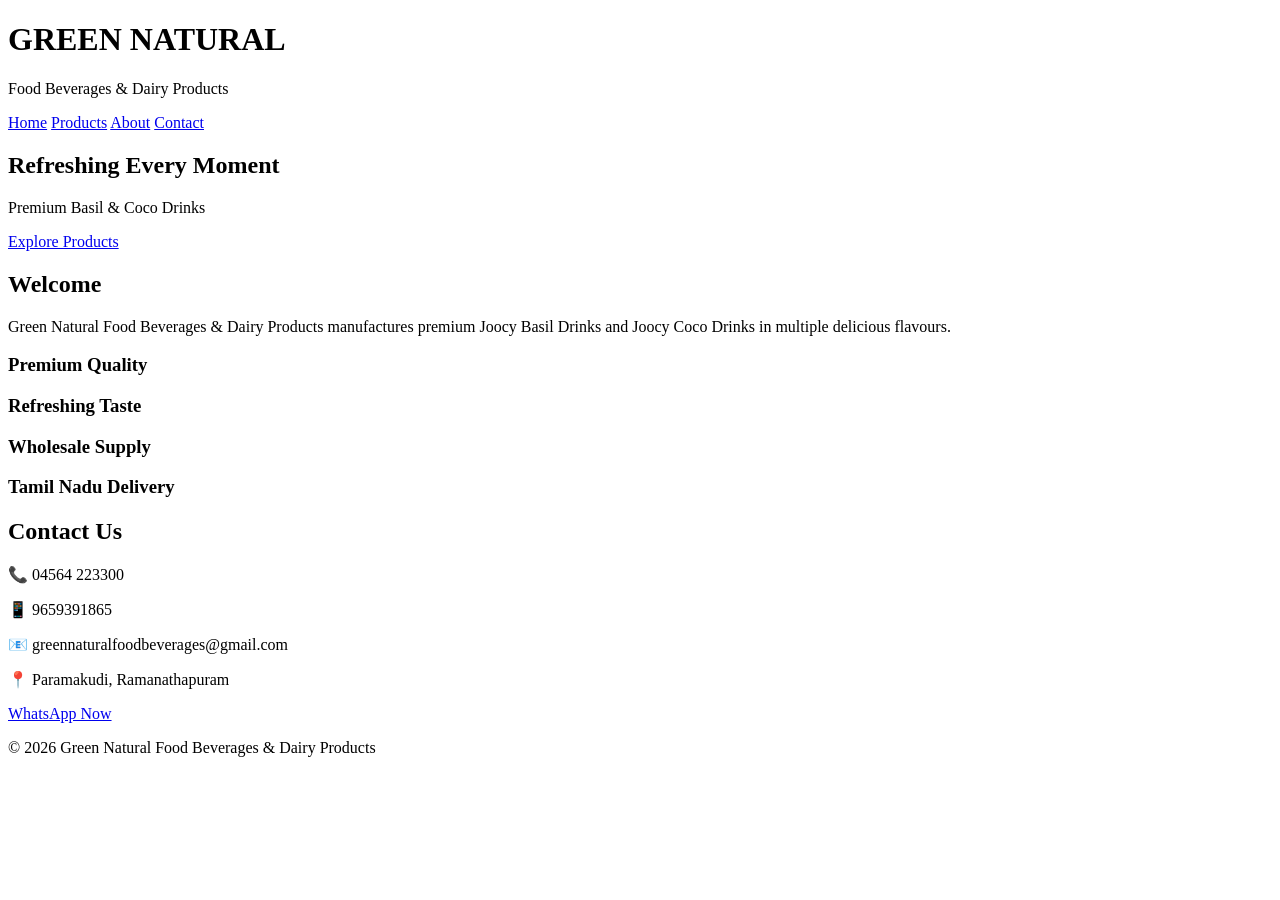
==== index.html @ 1c882a79 "Add files via upload" ====
<!doctype html>
<html lang="en">
  <head>
    <meta charset="UTF-8" />

    <meta name="viewport" content="width=device-width, initial-scale=1.0" />

    <title>Green Natural Food Beverages & Dairy Products</title>

    <meta
      name="description"
      content="Green Natural Food Beverages & Dairy Products - Joocy Basil Drink, Joocy Coco Drink, Wholesale & Retail."
    />

    <meta
      name="keywords"
      content="Joocy Basil, Basil Drink, Coco Drink, Nata De Coco, Juice Wholesale, Paramakudi, Tamil Nadu"
    />

    <link rel="stylesheet" href="css/style.css" />

    <link rel="stylesheet" href="css/animation.css" />
  </head>

  <body>
    <header>
      <div class="logo">
        <h1>GREEN NATURAL</h1>

        <p>Food Beverages & Dairy Products</p>
      </div>

      <nav>
        <a href="#">Home</a>

        <a href="products.html">Products</a>

        <a href="about.html">About</a>

        <a href="contact.html">Contact</a>
      </nav>
    </header>

    <section class="hero">
      <div class="overlay">
        <h2>Refreshing Every Moment</h2>

        <p>Premium Basil & Coco Drinks</p>

        <a href="products.html" class="btn">Explore Products</a>
      </div>
    </section>

    <section class="welcome">
      <h2>Welcome</h2>

      <p>
        Green Natural Food Beverages & Dairy Products manufactures premium Joocy
        Basil Drinks and Joocy Coco Drinks in multiple delicious flavours.
      </p>
    </section>

    <section class="features">
      <div class="box">
        <h3>Premium Quality</h3>
      </div>

      <div class="box">
        <h3>Refreshing Taste</h3>
      </div>

      <div class="box">
        <h3>Wholesale Supply</h3>
      </div>

      <div class="box">
        <h3>Tamil Nadu Delivery</h3>
      </div>
    </section>

    <section class="contact">
      <h2>Contact Us</h2>

      <p>📞 04564 223300</p>

      <p>📱 9659391865</p>

      <p>📧 greennaturalfoodbeverages@gmail.com</p>

      <p>📍 Paramakudi, Ramanathapuram</p>

      <a href="https://wa.me/919659391865" class="whatsapp"> WhatsApp Now </a>
    </section>

    <footer>
      <p>© 2026 Green Natural Food Beverages & Dairy Products</p>
    </footer>

    <script src="js/app.js"></script>
  </body>
</html>
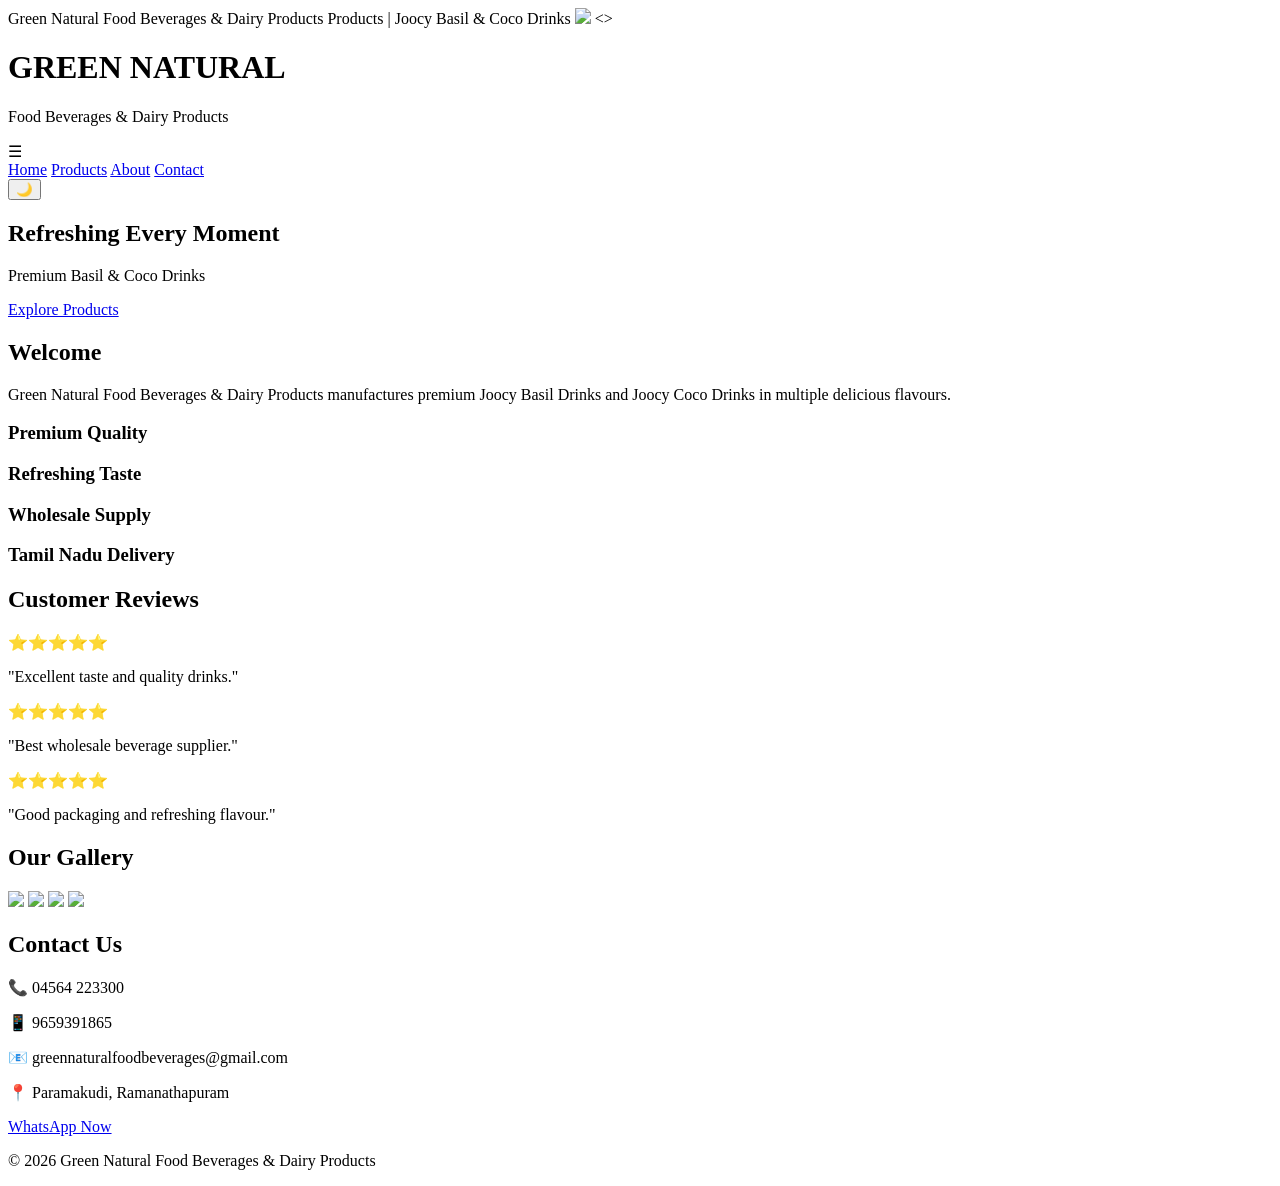
==== commit 9ac74aec: "Add files via upload" ====
--- a/index.html
+++ b/index.html
@@ -5,7 +5,12 @@
 
     <meta name="viewport" content="width=device-width, initial-scale=1.0" />
 
-    <title>Green Natural Food Beverages & Dairy Products</title>
+    <title1>Green Natural Food Beverages & Dairy Products</title1>
+    <title2>
+      <title>Contact | Green Natural Food Beverages</title>
+
+      Products | Joocy Basil & Coco Drinks
+    </title2>
 
     <meta
       name="description"
@@ -17,12 +22,20 @@
       content="Joocy Basil, Basil Drink, Coco Drink, Nata De Coco, Juice Wholesale, Paramakudi, Tamil Nadu"
     />
 
-    <link rel="stylesheet" href="css/style.css" />
+    <link rel="stylesheet" href="./css/style.css" />
 
-    <link rel="stylesheet" href="css/animation.css" />
+    <link rel="stylesheet" href="./css/animation.css" />
+    <link rel="icon" href="favicon.png" />
+    <meta name="theme-color" content="#6CFF8F" />
+
+    <link rel="preconnect" href="https://fonts.googleapis.com" />
+
+    <link rel="preconnect" href="https://fonts.gstatic.com" crossorigin />
+    <img loading="lazy" src="images/orange.jpg" />
   </head>
 
   <body>
+    <>
     <header>
       <div class="logo">
         <h1>GREEN NATURAL</h1>
@@ -30,8 +43,10 @@
         <p>Food Beverages & Dairy Products</p>
       </div>
 
-      <nav>
-        <a href="#">Home</a>
+      <div class="menu-btn" onclick="openMenu()">☰</div>
+
+      <nav id="navbar">
+        <a href="index.html">Home</a>
 
         <a href="products.html">Products</a>
 
@@ -39,6 +54,8 @@
 
         <a href="contact.html">Contact</a>
       </nav>
+
+      <button id="theme">🌙</button>
     </header>
 
     <section class="hero">
@@ -77,7 +94,42 @@
         <h3>Tamil Nadu Delivery</h3>
       </div>
     </section>
+    <section class="reviews">
+      <h2>Customer Reviews</h2>
 
+      <div class="review-box">
+        <div>
+          ⭐⭐⭐⭐⭐
+
+          <p>"Excellent taste and quality drinks."</p>
+        </div>
+
+        <div>
+          ⭐⭐⭐⭐⭐
+
+          <p>"Best wholesale beverage supplier."</p>
+        </div>
+
+        <div>
+          ⭐⭐⭐⭐⭐
+
+          <p>"Good packaging and refreshing flavour."</p>
+        </div>
+      </div>
+      <section class="gallery">
+        <h2>Our Gallery</h2>
+
+        <div class="gallery-box">
+          <img src="images/orange.jpg" />
+
+          <img src="images/mango.jpg" />
+
+          <img src="images/guava.jpg" />
+
+          <img src="images/coco.jpg" />
+        </div>
+      </section>
+    </section>
     <section class="contact">
       <h2>Contact Us</h2>
 
@@ -96,6 +148,28 @@
       <p>© 2026 Green Natural Food Beverages & Dairy Products</p>
     </footer>
 
-    <script src="js/app.js"></script>
+    <script src="./js/app.js"></script>
   </body>
 </html>
+<meta
+  name="description"
+  content="Green Natural Food Beverages & Dairy Products - Joocy Basil Drinks and Joocy Coco Drinks. Wholesale Supplier in Paramakudi."
+/>
+
+<meta
+  name="keywords"
+  content="Joocy Basil Drink, Joocy Coco, Basil Drink, Nata De Coco, Fruit Flavoured Beverage, Wholesale Drinks, Paramakudi, Ramanathapuram"
+/>
+
+<meta name="author" content="Green Natural Food Beverages" />
+
+<meta name="robots" content="index, follow" />
+
+<meta property="og:title" content="Green Natural Food Beverages" />
+
+<meta
+  property="og:description"
+  content="Premium Joocy Basil Drinks & Joocy Coco Drinks"
+/>
+
+<meta property="og:type" content="website" />
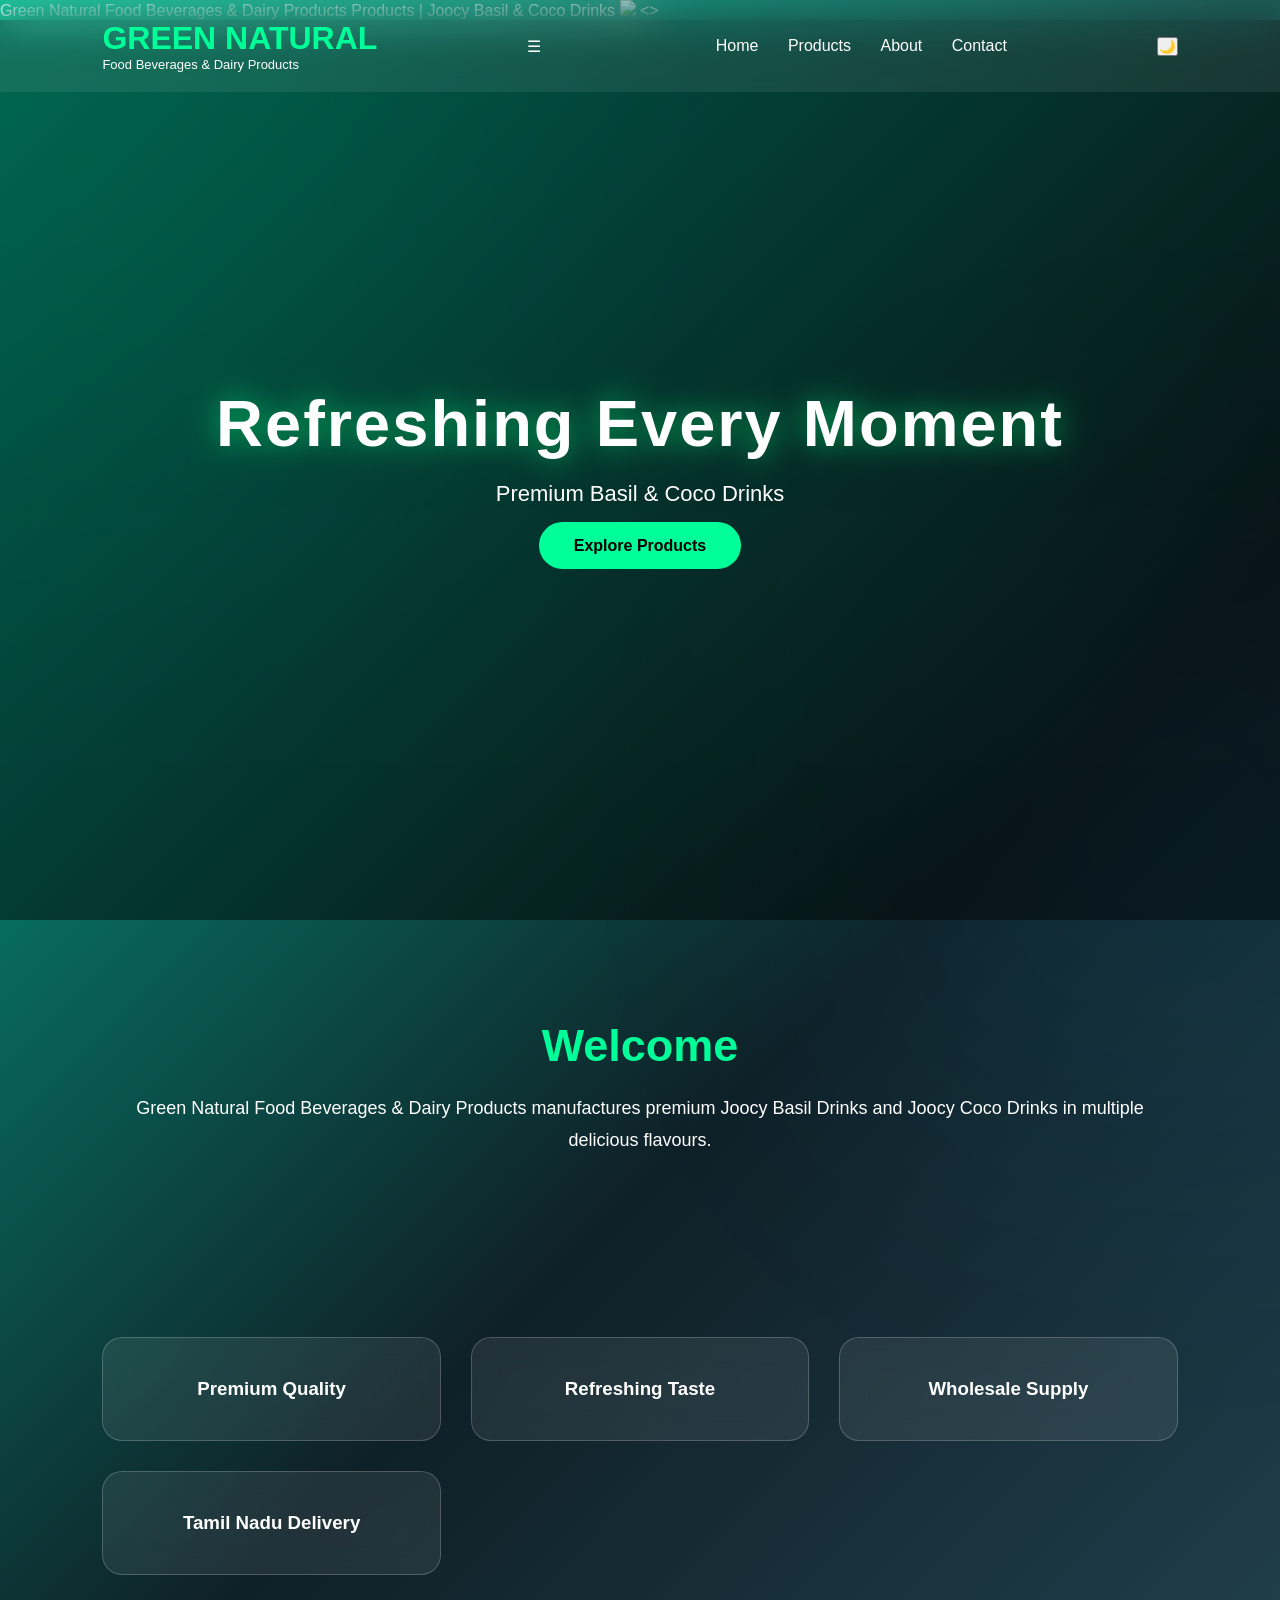
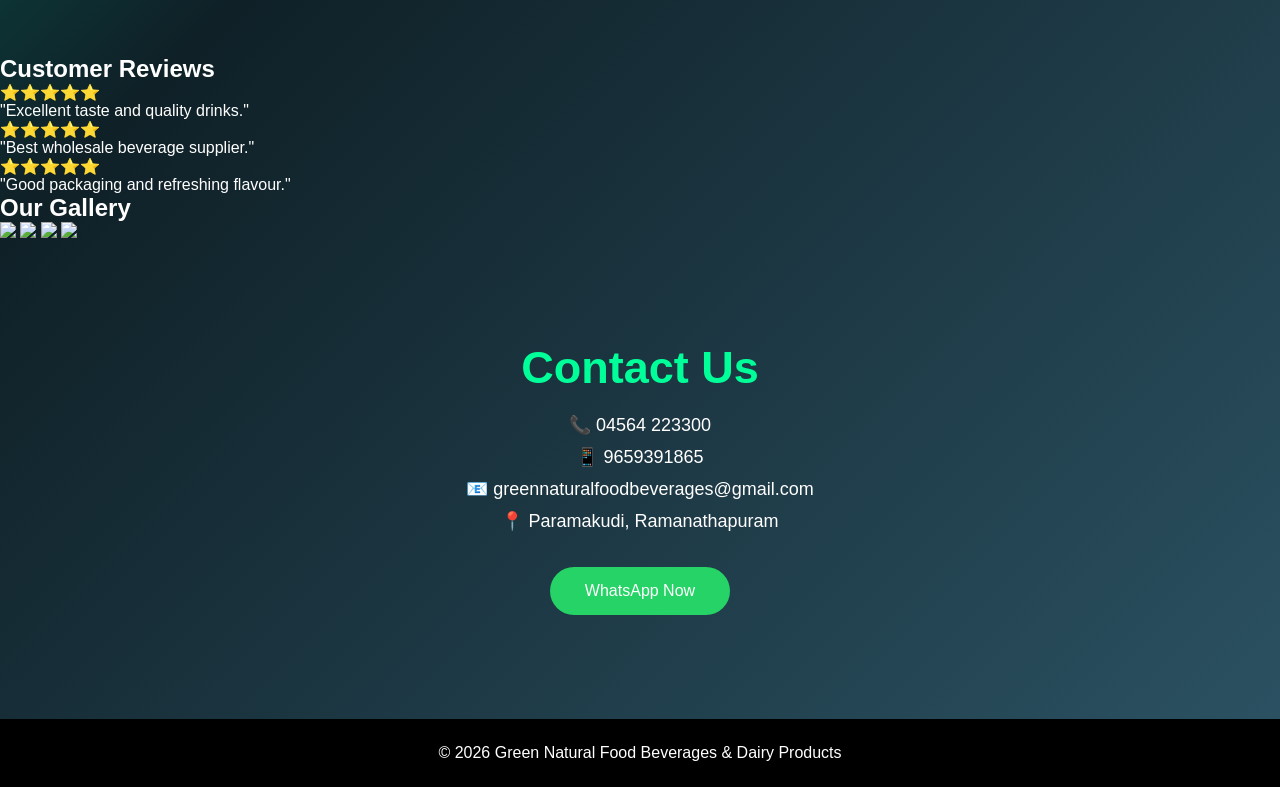
==== commit 364c1e15: "Add files via upload" ====
--- a/index.html
+++ b/index.html
@@ -22,9 +22,8 @@
       content="Joocy Basil, Basil Drink, Coco Drink, Nata De Coco, Juice Wholesale, Paramakudi, Tamil Nadu"
     />
 
-    <link rel="stylesheet" href="./css/style.css" />
-
-    <link rel="stylesheet" href="./css/animation.css" />
+    <link rel="stylesheet" href="./style.css" />
+    <link rel="stylesheet" href="./animation.css" />
     <link rel="icon" href="favicon.png" />
     <meta name="theme-color" content="#6CFF8F" />
 
@@ -148,7 +147,7 @@
       <p>© 2026 Green Natural Food Beverages & Dairy Products</p>
     </footer>
 
-    <script src="./js/app.js"></script>
+    <script src="./app.js"></script>
   </body>
 </html>
 <meta
--- a/style.css
+++ b/style.css
@@ -0,0 +1,191 @@
+* {
+  margin: 0;
+  padding: 0;
+  box-sizing: border-box;
+  font-family: "Poppins", sans-serif;
+}
+
+body {
+  background: linear-gradient(135deg, #00b894, #0f2027, #2c5364);
+  color: #fff;
+  overflow-x: hidden;
+}
+
+/* Header */
+
+header {
+  width: 100%;
+  padding: 20px 8%;
+  display: flex;
+  justify-content: space-between;
+  align-items: center;
+  position: fixed;
+  top: 0;
+  left: 0;
+  z-index: 999;
+  backdrop-filter: blur(20px);
+  background: rgba(255, 255, 255, 0.08);
+}
+
+.logo h1 {
+  color: #00ff99;
+  font-size: 32px;
+}
+
+.logo p {
+  font-size: 13px;
+}
+
+nav a {
+  color: #fff;
+  text-decoration: none;
+  margin-left: 25px;
+  transition: 0.3s;
+}
+
+nav a:hover {
+  color: #00ff99;
+}
+
+/* Hero */
+
+.hero {
+  height: 100vh;
+  display: flex;
+  justify-content: center;
+  align-items: center;
+  text-align: center;
+  background: url("../images/banner.jpg") center/cover;
+  position: relative;
+}
+
+.hero::before {
+  content: "";
+  position: absolute;
+  inset: 0;
+  background: rgba(0, 0, 0, 0.45);
+}
+
+.overlay {
+  position: relative;
+  z-index: 2;
+}
+
+.overlay h2 {
+  font-size: 65px;
+  margin-bottom: 20px;
+}
+
+.overlay p {
+  font-size: 22px;
+  margin-bottom: 30px;
+}
+
+.btn {
+  padding: 15px 35px;
+  background: #00ff99;
+  color: #000;
+  border-radius: 40px;
+  text-decoration: none;
+  font-weight: bold;
+  transition: 0.4s;
+}
+
+.btn:hover {
+  background: #fff;
+  transform: scale(1.1);
+}
+
+/* Welcome */
+
+.welcome {
+  padding: 100px 10%;
+  text-align: center;
+}
+
+.welcome h2 {
+  font-size: 45px;
+  margin-bottom: 20px;
+  color: #00ff99;
+}
+
+.welcome p {
+  line-height: 1.8;
+  font-size: 18px;
+}
+
+/* Features */
+
+.features {
+  padding: 80px 8%;
+  display: grid;
+  grid-template-columns: repeat(auto-fit, minmax(250px, 1fr));
+  gap: 30px;
+}
+
+.box {
+  background: rgba(255, 255, 255, 0.08);
+  border: 1px solid rgba(255, 255, 255, 0.2);
+  backdrop-filter: blur(15px);
+  border-radius: 20px;
+  padding: 40px;
+  text-align: center;
+  transition: 0.4s;
+}
+
+.box:hover {
+  transform: translateY(-15px);
+  box-shadow: 0 0 30px #00ff99;
+}
+
+/* Contact */
+
+.contact {
+  padding: 100px 10%;
+  text-align: center;
+}
+
+.contact h2 {
+  font-size: 45px;
+  color: #00ff99;
+  margin-bottom: 20px;
+}
+
+.contact p {
+  margin: 10px 0;
+  font-size: 18px;
+}
+
+.whatsapp {
+  display: inline-block;
+  margin-top: 25px;
+  background: #25d366;
+  color: #fff;
+  padding: 15px 35px;
+  border-radius: 40px;
+  text-decoration: none;
+  transition: 0.3s;
+}
+
+.whatsapp:hover {
+  transform: scale(1.08);
+}
+
+/* Footer */
+
+footer {
+  text-align: center;
+  padding: 25px;
+  background: #000;
+}
+
+/* Scrollbar */
+
+::-webkit-scrollbar {
+  width: 10px;
+}
+
+::-webkit-scrollbar-thumb {
+  background: #00ff99;
+  border-radius: 20px;
+}
--- a/animation.css
+++ b/animation.css
@@ -0,0 +1,219 @@
+/* ==============================
+   Green Natural - Animation CSS
+   ============================== */
+
+/* Fade Animation */
+@keyframes fadeUp {
+  0% {
+    opacity: 0;
+    transform: translateY(60px);
+  }
+  100% {
+    opacity: 1;
+    transform: translateY(0);
+  }
+}
+
+.hero h2,
+.hero p,
+.hero .btn {
+  animation: fadeUp 1.2s ease;
+}
+
+/* Floating Animation */
+
+@keyframes floating {
+  0% {
+    transform: translateY(0px);
+  }
+  50% {
+    transform: translateY(-15px);
+  }
+  100% {
+    transform: translateY(0px);
+  }
+}
+
+.box {
+  animation: floating 4s ease-in-out infinite;
+}
+
+/* Glass Hover */
+
+.box:hover {
+  background: rgba(255, 255, 255, 0.15);
+
+  backdrop-filter: blur(25px);
+}
+
+/* Button Glow */
+
+.btn {
+  animation: glow 2s infinite;
+}
+
+@keyframes glow {
+  0% {
+    box-shadow: 0 0 10px #6cff8f;
+  }
+
+  50% {
+    box-shadow: 0 0 35px #6cff8f;
+  }
+
+  100% {
+    box-shadow: 0 0 10px #6cff8f;
+  }
+}
+
+/* WhatsApp */
+
+.whatsapp {
+  animation: pulse 2s infinite;
+}
+
+@keyframes pulse {
+  0% {
+    transform: scale(1);
+  }
+
+  50% {
+    transform: scale(1.08);
+  }
+
+  100% {
+    transform: scale(1);
+  }
+}
+
+/* Navigation Hover */
+
+nav a {
+  position: relative;
+}
+
+nav a::after {
+  content: "";
+
+  position: absolute;
+
+  left: 0;
+
+  bottom: -5px;
+
+  height: 3px;
+
+  width: 0%;
+
+  background: #6cff8f;
+
+  transition: 0.4s;
+}
+
+nav a:hover::after {
+  width: 100%;
+}
+
+/* Liquid Background */
+
+body::before {
+  content: "";
+
+  position: fixed;
+
+  width: 600px;
+
+  height: 600px;
+
+  background: #00ff99;
+
+  filter: blur(180px);
+
+  opacity: 0.15;
+
+  top: -200px;
+
+  left: -200px;
+
+  border-radius: 50%;
+
+  animation: move1 10s infinite alternate;
+
+  z-index: -1;
+}
+
+body::after {
+  content: "";
+
+  position: fixed;
+
+  width: 500px;
+
+  height: 500px;
+
+  background: #00c3ff;
+
+  filter: blur(180px);
+
+  opacity: 0.12;
+
+  bottom: -180px;
+
+  right: -150px;
+
+  border-radius: 50%;
+
+  animation: move2 10s infinite alternate;
+
+  z-index: -1;
+}
+
+@keyframes move1 {
+  from {
+    transform: translate(0, 0);
+  }
+
+  to {
+    transform: translate(200px, 150px);
+  }
+}
+
+@keyframes move2 {
+  from {
+    transform: translate(0, 0);
+  }
+
+  to {
+    transform: translate(-180px, -120px);
+  }
+}
+
+/* Hero Title */
+
+.hero h2 {
+  letter-spacing: 2px;
+
+  text-shadow: 0 0 30px rgba(0, 255, 120, 0.6);
+}
+
+/* Product Card Hover */
+
+.product-card {
+  transition: 0.5s;
+
+  transform-style: preserve-3d;
+}
+
+.product-card:hover {
+  transform: rotateY(8deg) rotateX(8deg) scale(1.05);
+}
+
+/* Image Hover */
+
+img {
+  transition: 0.5s;
+}
+
+img:hover {
+  transform: scale(1.05);
+}
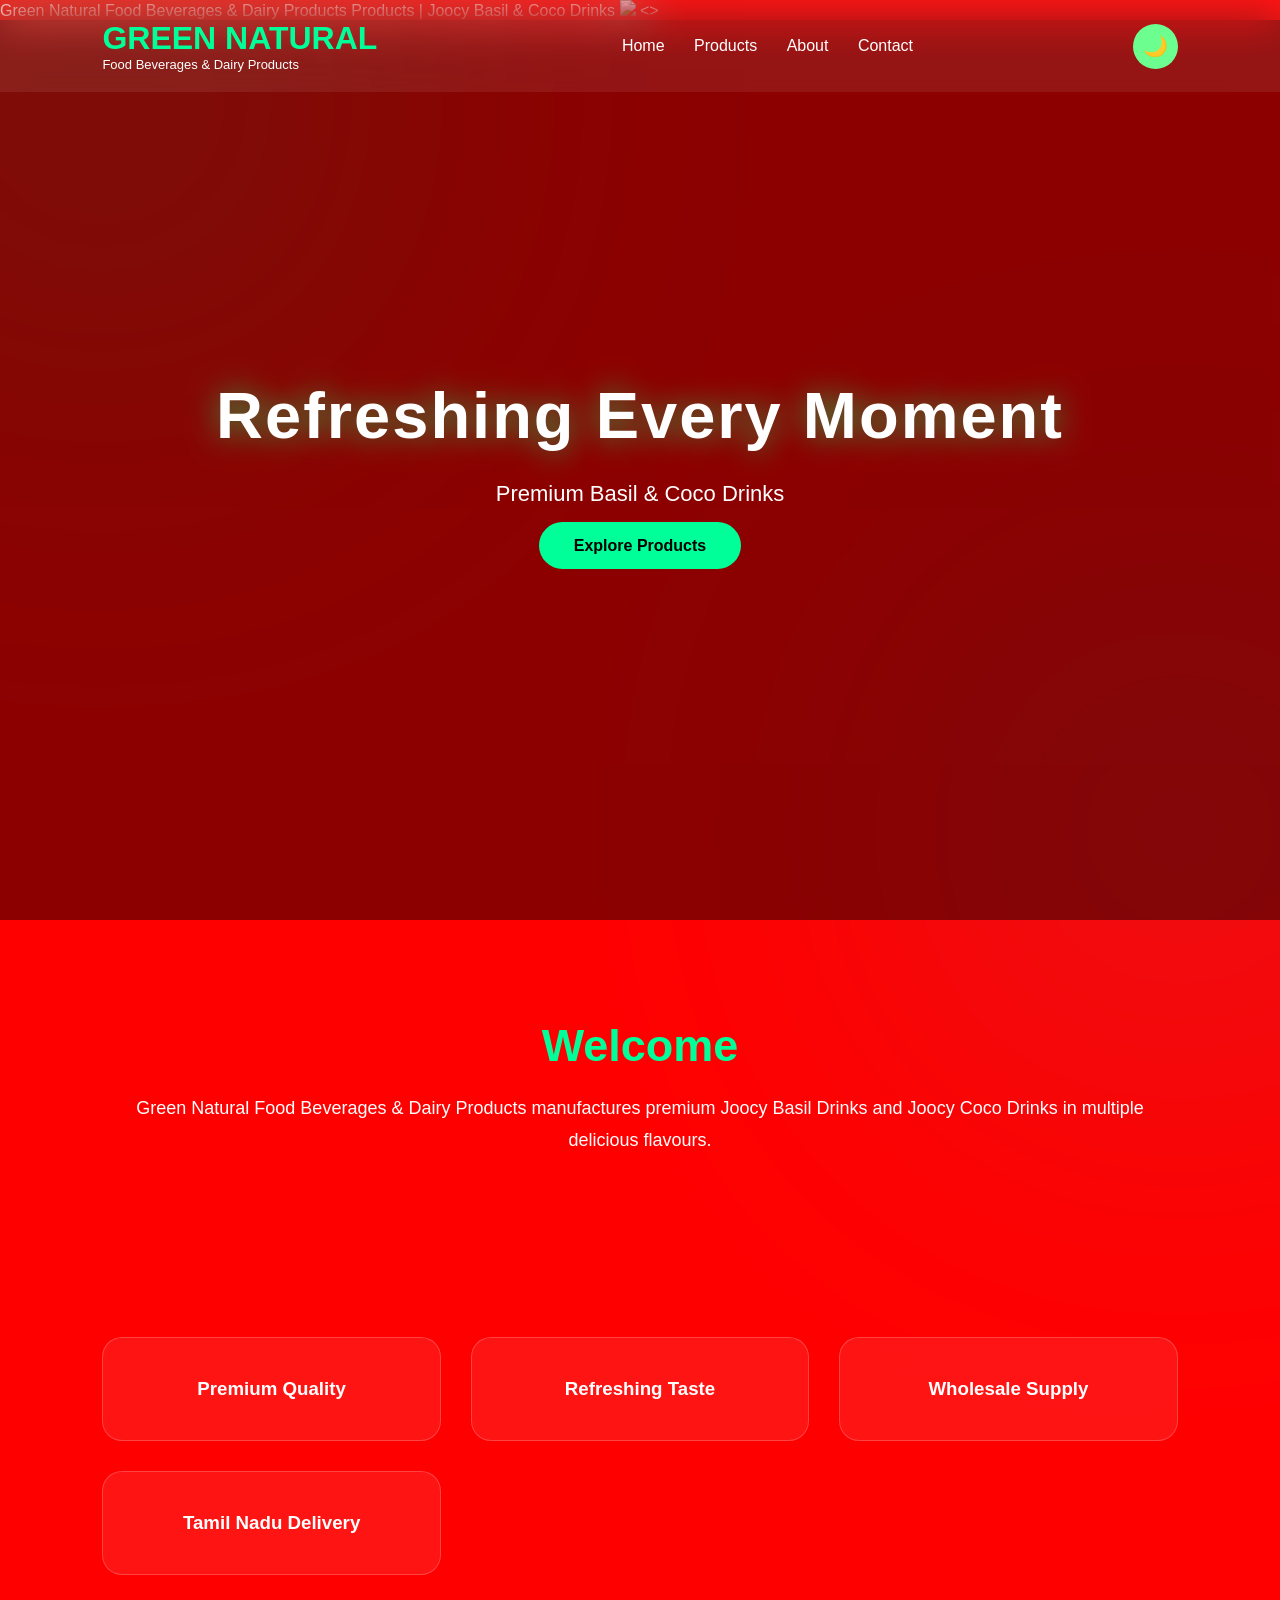
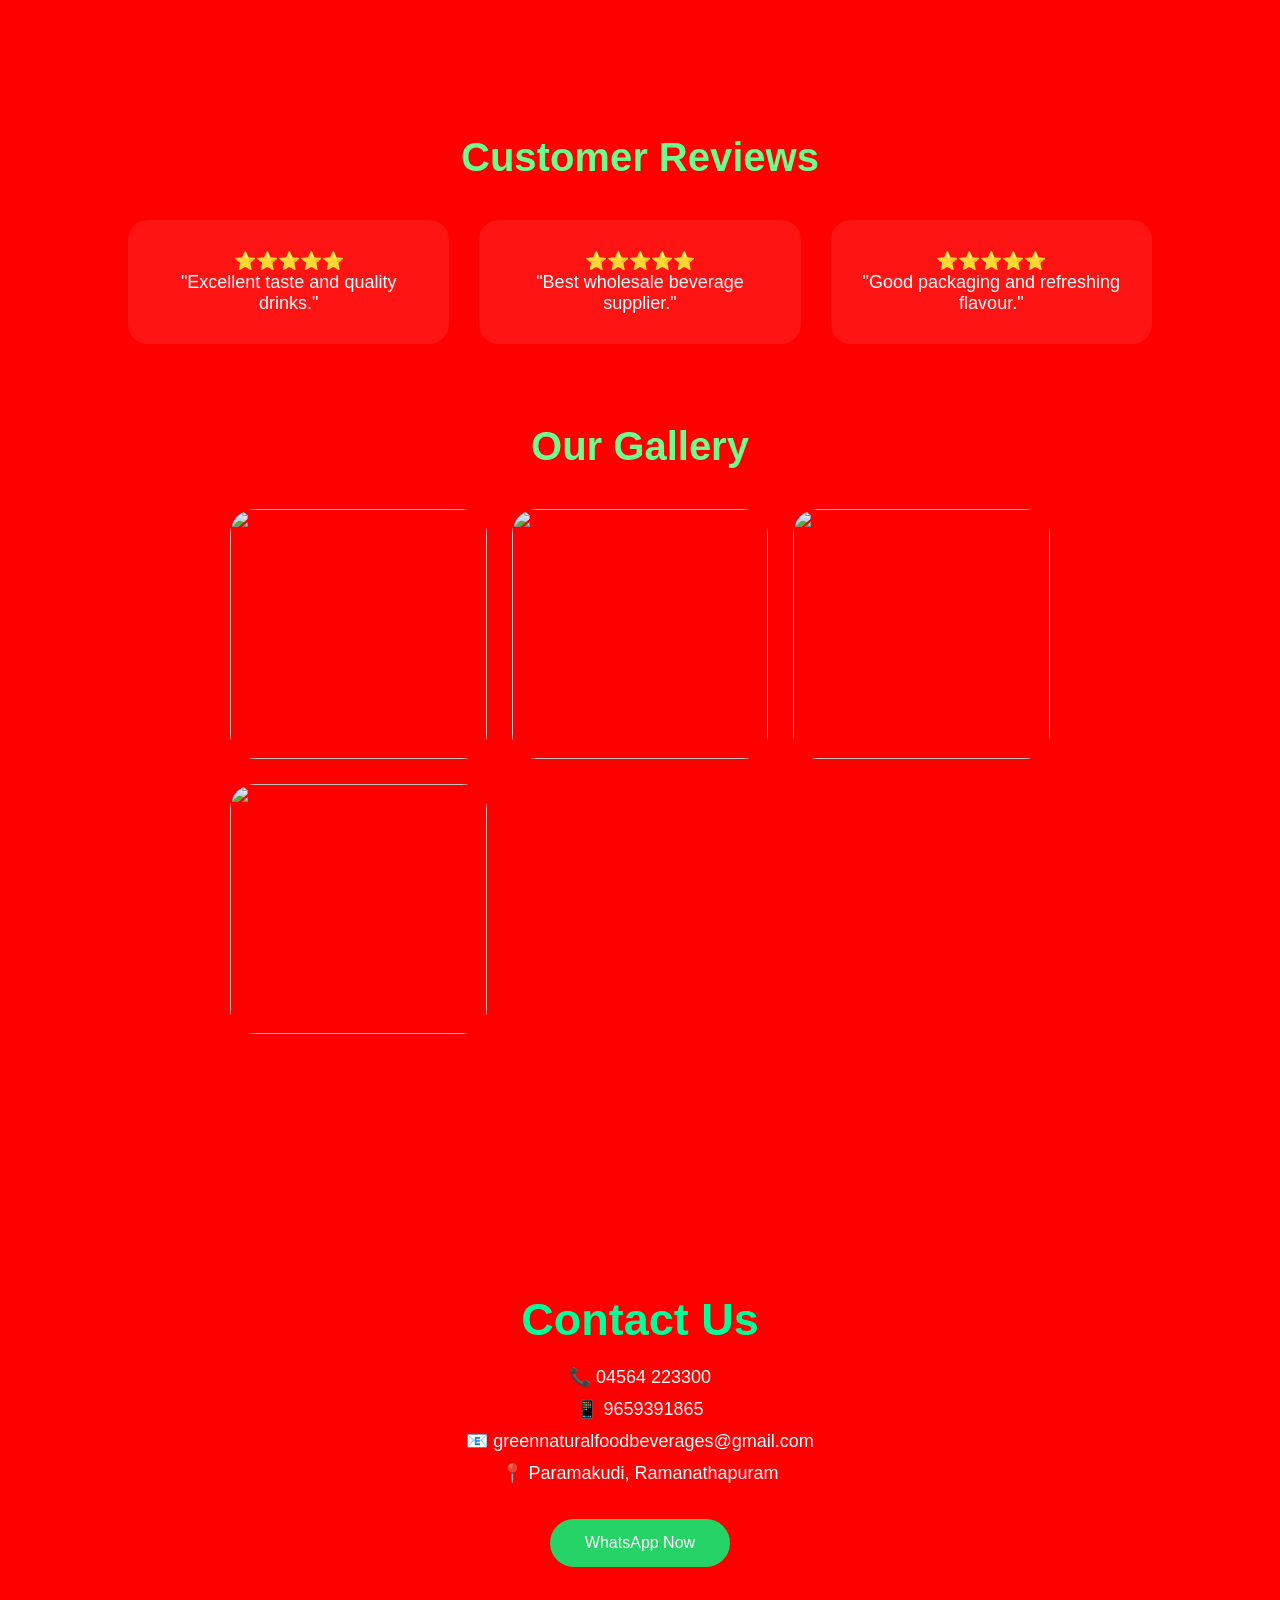
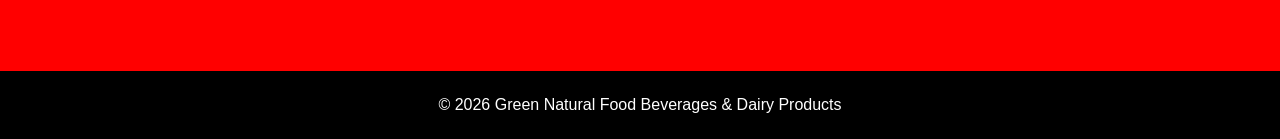
==== commit 941b865e: "Add files via upload" ====
--- a/index.html
+++ b/index.html
@@ -30,7 +30,7 @@
     <link rel="preconnect" href="https://fonts.googleapis.com" />
 
     <link rel="preconnect" href="https://fonts.gstatic.com" crossorigin />
-    <img loading="lazy" src="images/orange.jpg" />
+    <img loading="lazy" src="images/orange.jpeg" />
   </head>
 
   <body>
@@ -47,7 +47,7 @@
       <nav id="navbar">
         <a href="index.html">Home</a>
 
-        <a href="products.html">Products</a>
+        <a href="product.html">Products</a>
 
         <a href="about.html">About</a>
 
@@ -119,13 +119,13 @@
         <h2>Our Gallery</h2>
 
         <div class="gallery-box">
-          <img src="images/orange.jpg" />
+          <img src="images/orange.jpeg" />
 
-          <img src="images/mango.jpg" />
+          <img src="images/mango.jpeg" />
 
-          <img src="images/guava.jpg" />
+          <img src="images/guava.jpeg" />
 
-          <img src="images/coco.jpg" />
+          <img src="images/coco.jpeg" />
         </div>
       </section>
     </section>
--- a/style.css
+++ b/style.css
@@ -1,3 +1,6 @@
+body {
+  background: red !important;
+}
 * {
   margin: 0;
   padding: 0;
@@ -189,3 +192,154 @@
   background: #00ff99;
   border-radius: 20px;
 }
+/* Mobile Menu */
+
+.menu-btn {
+  display: none;
+
+  font-size: 30px;
+
+  cursor: pointer;
+}
+
+#theme {
+  background: #6cff8f;
+
+  border: none;
+
+  border-radius: 50%;
+
+  width: 45px;
+
+  height: 45px;
+
+  cursor: pointer;
+
+  font-size: 20px;
+}
+
+@media (max-width: 768px) {
+  .menu-btn {
+    display: block;
+  }
+
+  nav {
+    position: absolute;
+
+    top: 80px;
+
+    left: 0;
+
+    width: 100%;
+
+    background: #07141d;
+
+    display: none;
+
+    text-align: center;
+
+    padding: 20px;
+  }
+
+  nav.active {
+    display: block;
+  }
+
+  nav a {
+    display: block;
+
+    margin: 20px;
+  }
+}
+body.light {
+  background: #f5fff8;
+
+  color: #111;
+}
+
+body.light header {
+  background: rgba(255, 255, 255, 0.8);
+}
+
+body.light nav a {
+  color: #111;
+}
+
+body.light .box,
+body.light .card {
+  background: white;
+
+  color: #111;
+}
+.reviews {
+  padding: 80px 10%;
+
+  text-align: center;
+}
+
+.reviews h2 {
+  color: #6cff8f;
+
+  font-size: 40px;
+
+  margin-bottom: 40px;
+}
+
+.review-box {
+  display: grid;
+
+  grid-template-columns: repeat(auto-fit, minmax(250px, 1fr));
+
+  gap: 30px;
+}
+
+.review-box div {
+  background: rgba(255, 255, 255, 0.08);
+
+  padding: 30px;
+
+  border-radius: 20px;
+
+  backdrop-filter: blur(15px);
+
+  font-size: 18px;
+}
+.gallery {
+  padding: 80px 10%;
+
+  text-align: center;
+}
+
+.gallery h2 {
+  font-size: 40px;
+
+  color: #6cff8f;
+
+  margin-bottom: 40px;
+}
+
+.gallery-box {
+  display: grid;
+
+  grid-template-columns: repeat(auto-fit, minmax(220px, 1fr));
+
+  gap: 25px;
+}
+
+.gallery-box img {
+  width: 100%;
+
+  height: 250px;
+
+  object-fit: cover;
+
+  border-radius: 25px;
+
+  transition: 0.5s;
+}
+
+.gallery-box img:hover {
+  transform: scale(1.08);
+
+  box-shadow: 0 20px 40px rgba(0, 255, 120, 0.4);
+}
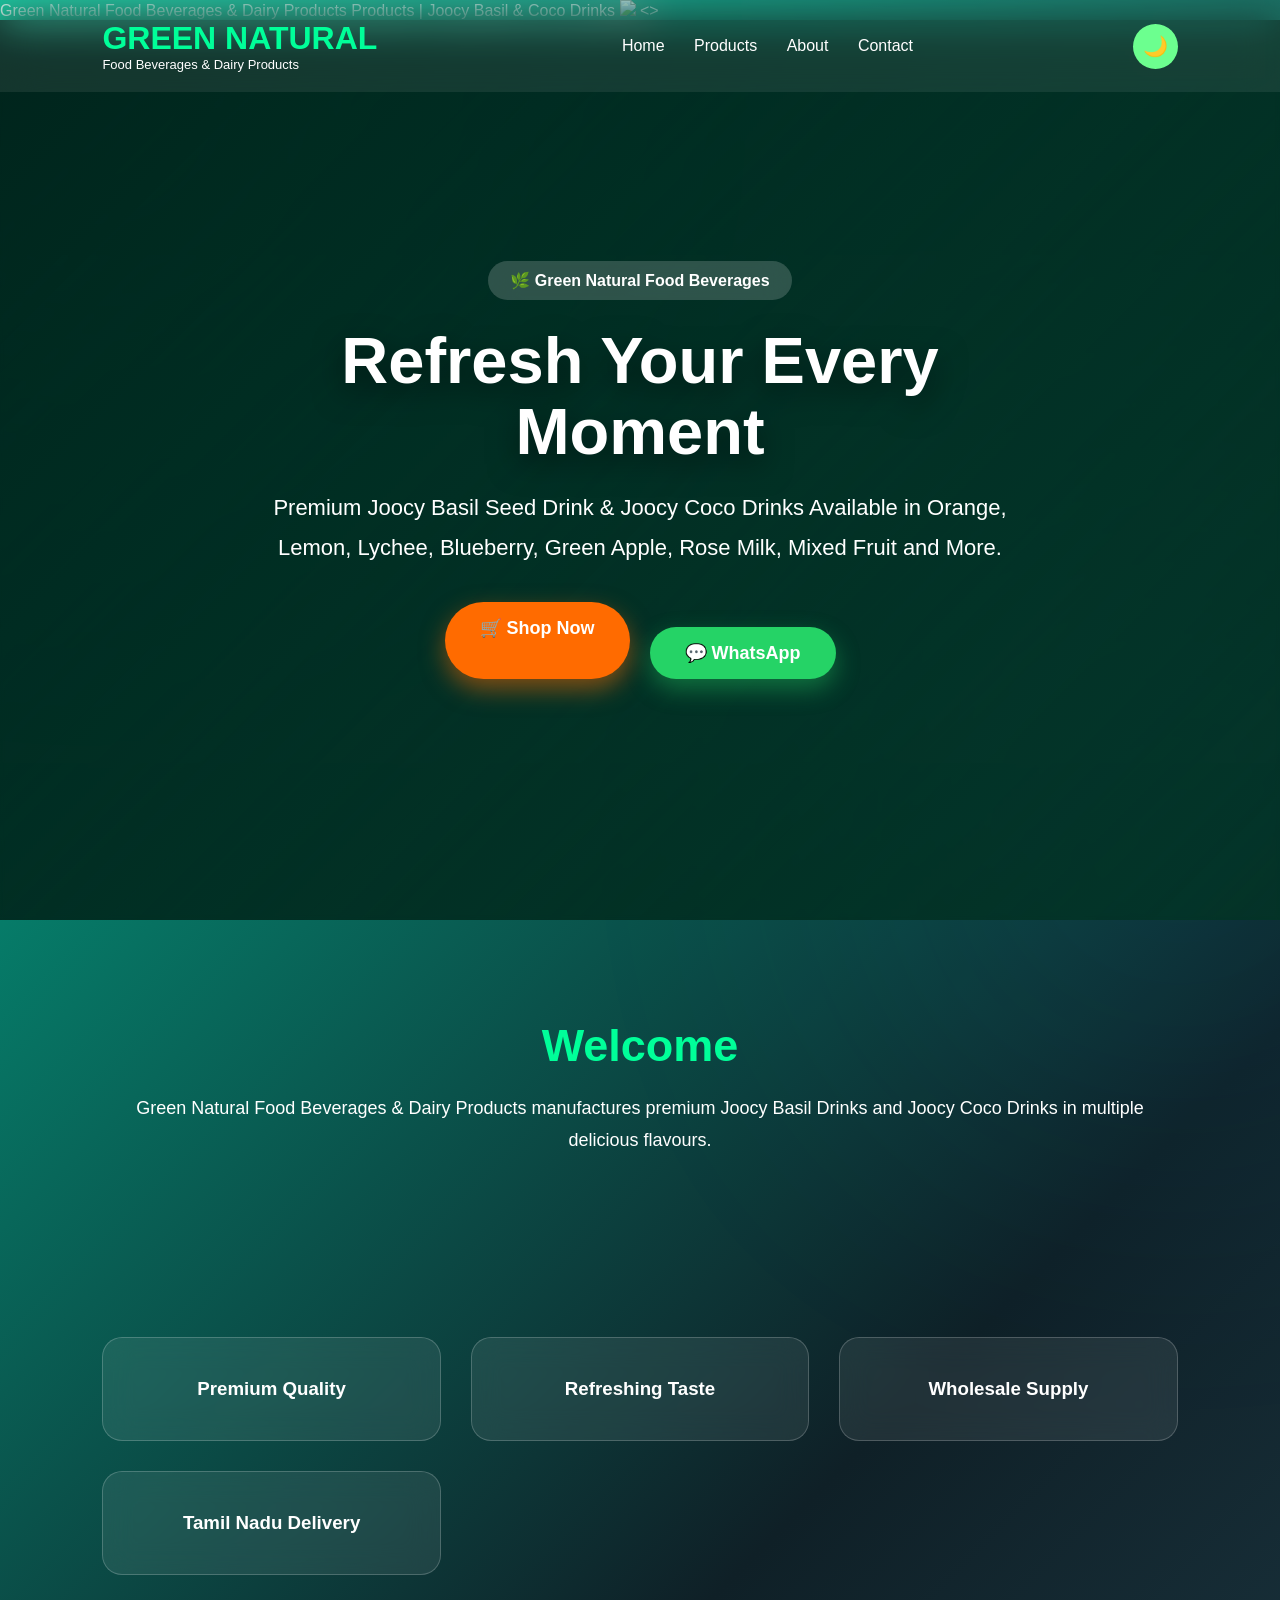
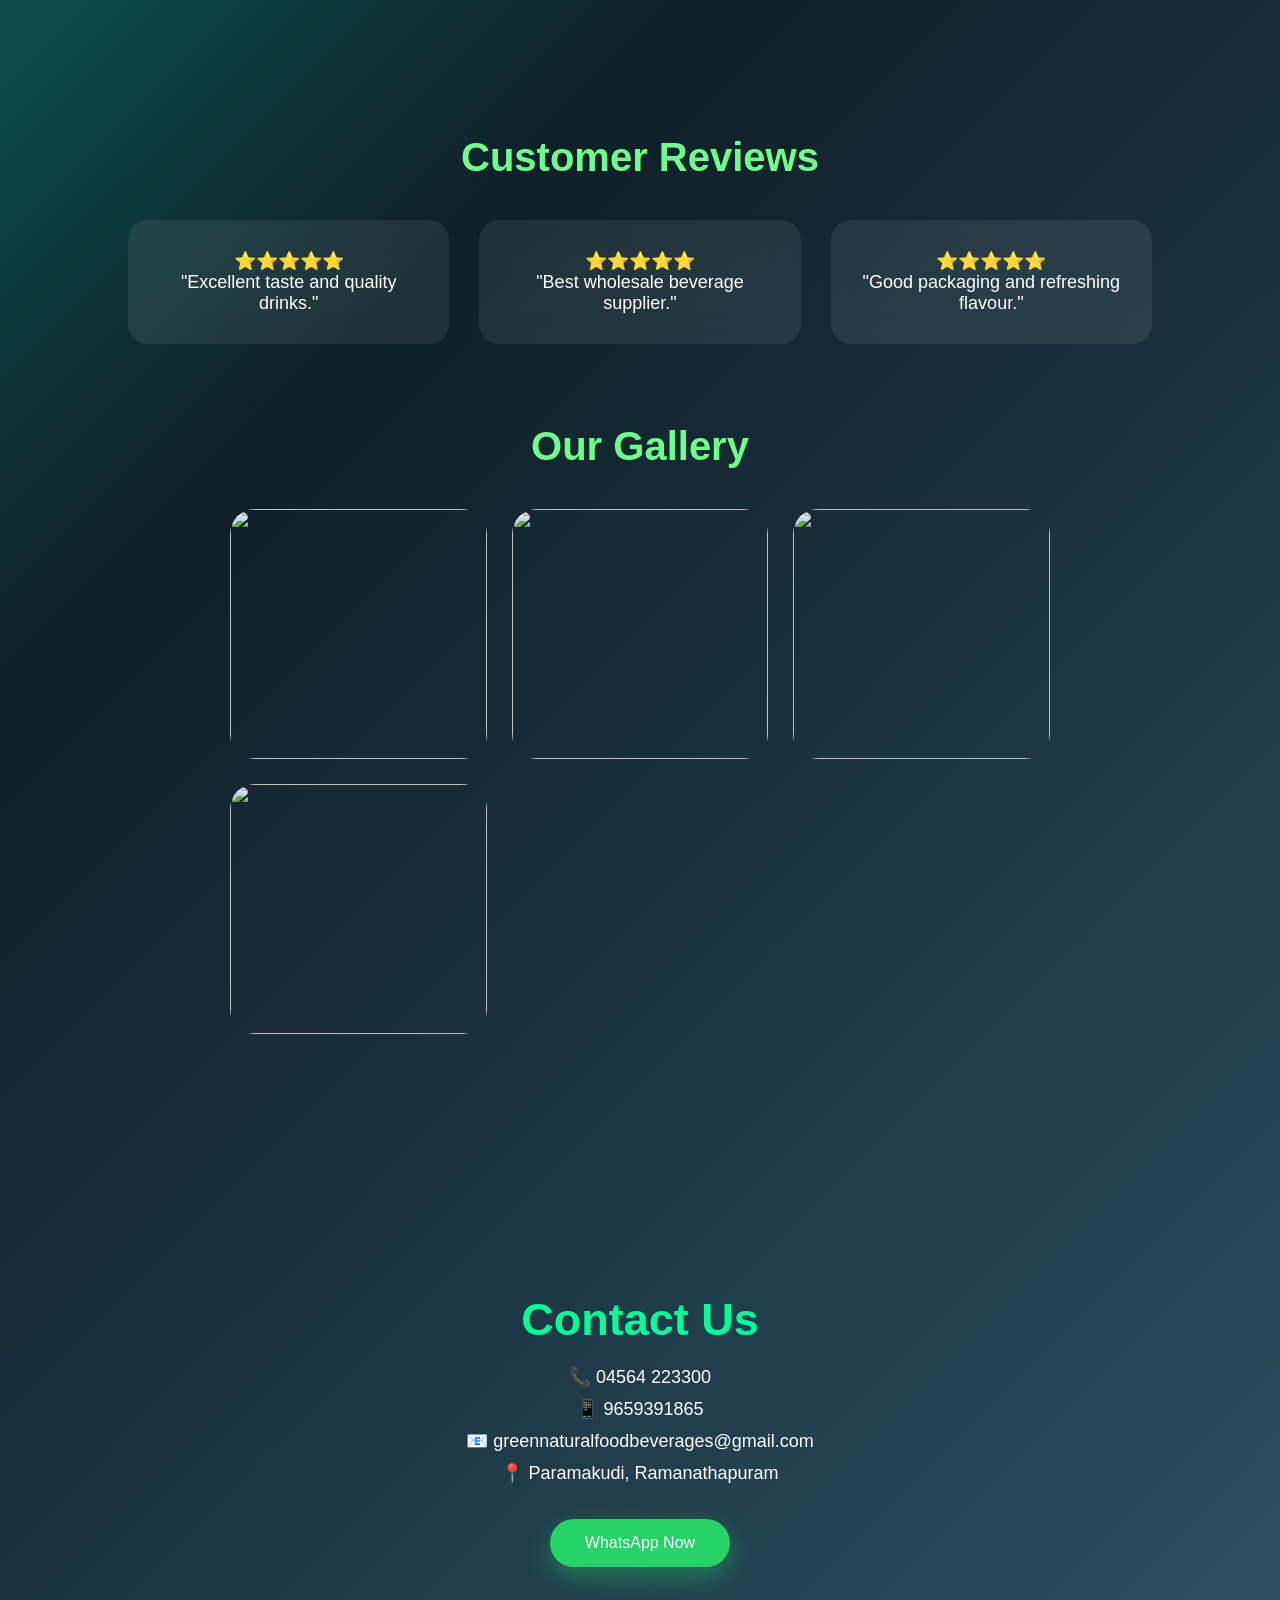
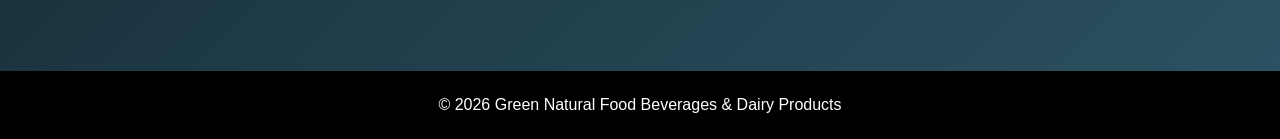
==== commit 81894dd7: "Add files via upload" ====
--- a/index.html
+++ b/index.html
@@ -58,12 +58,26 @@
     </header>
 
     <section class="hero">
-      <div class="overlay">
-        <h2>Refreshing Every Moment</h2>
+      <div class="hero-overlay"></div>
 
-        <p>Premium Basil & Coco Drinks</p>
+      <div class="hero-content">
+        <span class="tag">🌿 Green Natural Food Beverages</span>
 
-        <a href="products.html" class="btn">Explore Products</a>
+        <h1>Refresh Your Every Moment</h1>
+
+        <p>
+          Premium Joocy Basil Seed Drink & Joocy Coco Drinks Available in
+          Orange, Lemon, Lychee, Blueberry, Green Apple, Rose Milk, Mixed Fruit
+          and More.
+        </p>
+
+        <div class="hero-buttons">
+          <a href="products.html" class="btn buy"> 🛒 Shop Now </a>
+
+          <a href="https://wa.me/919659391865" class="btn whatsapp">
+            💬 WhatsApp
+          </a>
+        </div>
       </div>
     </section>
 
--- a/style.css
+++ b/style.css
@@ -1,6 +1,3 @@
-body {
-  background: red !important;
-}
 * {
   margin: 0;
   padding: 0;
@@ -343,3 +340,162 @@
 
   box-shadow: 0 20px 40px rgba(0, 255, 120, 0.4);
 }
+/*================ HERO SECTION =================*/
+
+.hero {
+  height: 100vh;
+
+  background: url("../images/hero-bg.jpg");
+
+  background-size: cover;
+
+  background-position: center;
+
+  background-repeat: no-repeat;
+
+  position: relative;
+
+  display: flex;
+
+  justify-content: center;
+
+  align-items: center;
+
+  overflow: hidden;
+}
+
+.hero-overlay {
+  position: absolute;
+
+  top: 0;
+
+  left: 0;
+
+  width: 100%;
+
+  height: 100%;
+
+  background: linear-gradient(
+    135deg,
+    rgba(0, 0, 0, 0.65),
+    rgba(0, 100, 60, 0.35)
+  );
+
+  backdrop-filter: blur(2px);
+}
+
+.hero-content {
+  position: relative;
+
+  z-index: 2;
+
+  text-align: center;
+
+  max-width: 850px;
+
+  padding: 20px;
+
+  color: white;
+
+  animation: fadeUp 1.2s ease;
+}
+
+.tag {
+  display: inline-block;
+
+  padding: 10px 22px;
+
+  border-radius: 50px;
+
+  background: rgba(255, 255, 255, 0.18);
+
+  backdrop-filter: blur(15px);
+
+  font-weight: 600;
+
+  margin-bottom: 25px;
+}
+
+.hero h1 {
+  font-size: 65px;
+
+  font-weight: 800;
+
+  line-height: 1.1;
+
+  margin-bottom: 20px;
+
+  text-shadow: 0 10px 30px rgba(0, 0, 0, 0.5);
+}
+
+.hero p {
+  font-size: 22px;
+
+  line-height: 1.8;
+
+  margin-bottom: 35px;
+}
+
+.hero-buttons {
+  display: flex;
+
+  justify-content: center;
+
+  gap: 20px;
+
+  flex-wrap: wrap;
+}
+
+.btn {
+  padding: 15px 35px;
+
+  border-radius: 50px;
+
+  text-decoration: none;
+
+  font-size: 18px;
+
+  font-weight: bold;
+
+  transition: 0.4s;
+}
+
+.buy {
+  background: #ff6b00;
+
+  color: white;
+
+  box-shadow: 0 10px 25px rgba(255, 107, 0, 0.5);
+}
+
+.buy:hover {
+  transform: translateY(-6px);
+
+  background: #ff4500;
+}
+
+.whatsapp {
+  background: #25d366;
+
+  color: white;
+
+  box-shadow: 0 10px 25px rgba(37, 211, 102, 0.4);
+}
+
+.whatsapp:hover {
+  transform: translateY(-6px);
+}
+
+@keyframes fadeUp {
+  from {
+    opacity: 0;
+
+    transform: translateY(60px);
+  }
+
+  to {
+    opacity: 1;
+
+    transform: translateY(0);
+  }
+}
